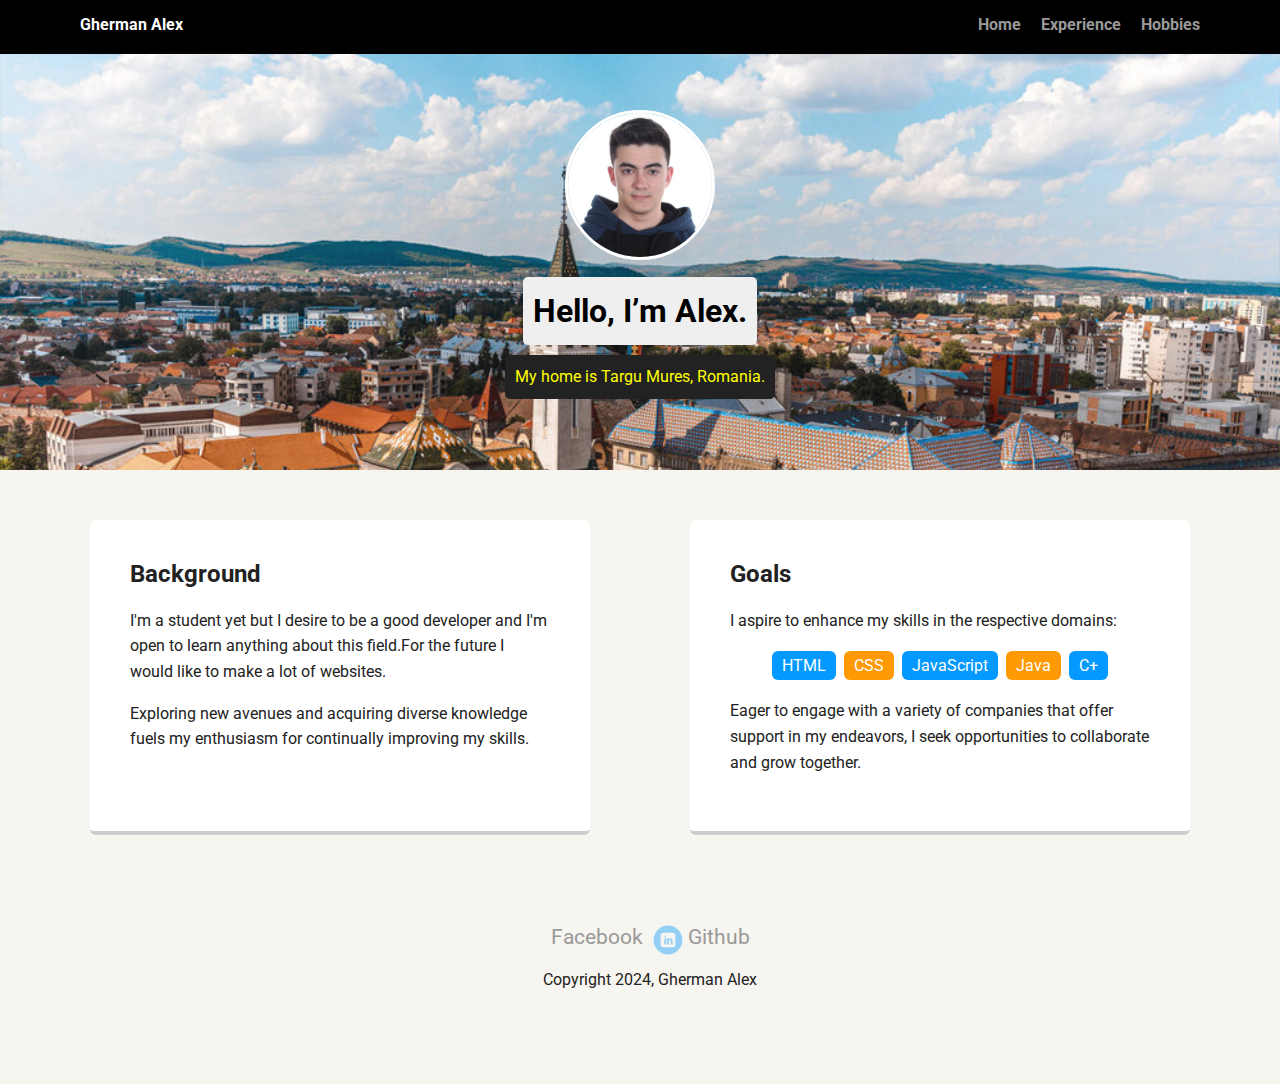
==== index.html @ bfb5fe92 "Add files via upload" ====
<!doctype html>
<html lang="en">
<head>
  <meta charset="utf-8">
  <title>Gherman Alex's Profile</title>
  <meta name="viewport" content="width=device-width, initial-scale=1.0">
  <link rel="stylesheet" href="styles.css">
  <link href="https://fonts.googleapis.com/css?family=Muli%7CRoboto:400,300,500,700,900" rel="stylesheet"></head>
  <body>

    <div class="main-nav">
        <ul class="nav">
          <li class="name">Gherman Alex</li>
          <li><a href="index.html">Home</a></li>
          <li><a href="experience.html">Experience</a></li>
          <li><a href="hobbies.html">Hobbies</a></li>
        </ul>
    </div>

    <header class="index">
      <img src="images/alex.jpeg" alt="A picture of me at University" class="profile-image">
      <h1 class="tag name">Hello, I’m Alex.</h1>
      <p class="tag location">My home is Targu Mures, Romania.</p>
    </header>

    <main class="flex">
      <div class="card">
        <h2>Background</h2>
        <p>I'm a student yet but I desire to be a good developer and I'm open to learn anything about this field.For the future I would like to make a lot of websites. </p>
        <p>Exploring new avenues and acquiring diverse knowledge fuels my enthusiasm for continually improving my skills.</p>
      </div> 

      <div class="card">
        <h2>Goals</h2>
        <p>I aspire to enhance my skills in the respective domains:</p>
        <ul class="skills">
          <li>HTML</li>
          <li>CSS</li>
          <li>JavaScript</li>
          <li>Java</li>
          <li>C+</li>
        </ul>
        <p>Eager to engage with a variety of companies that offer support in my endeavors, I seek opportunities to collaborate and grow together.</p>
      </div> 

    </main>
    <footer>
      <ul>
        <li><a href="https://www.facebook.com/AlexGh21" target="_blank">Facebook</a></li>
        <li><a href="#" class="social linkedin">LinkedIn</a></li>
        <li><a href="https://github.com/AlexGh19" target="_blank">Github</a></li>
      </ul>
      <p class="copyright">Copyright 2024, Gherman Alex</p>
    </footer>
  </body>
  </html>
---- styles.css ----
/* Global Layout Set-up */
* { 
  box-sizing: border-box;
}
  
body {
  margin: 0;
  padding: 0;
  text-align: center;
  font-family: 'Roboto', sans-serif;
  color: #222;
  background: #f7f5f0;
}
/* Link Styles */

a {
  text-decoration: none;
  color: #999;
}
a:hover {
  color: #6633ff;
}

/* Section Styles */

.main-nav {
  width: 100%;
  background: black;
  min-height: 30px;
  padding: 10px;
  position: fixed;
  text-align: center;
}
.nav {
  display: flex;
  justify-content: space-around;
  font-weight: 700;
  list-style-type: none;
  margin: 0 auto;
  padding: 0;
}

.nav .name {
    display: block;
    margin-right: auto;
    color: white;
}
.nav li {
  padding: 5px 10px 10px 10px;
}
.nav a {
  transition: all .5s;
}
.nav a:hover {
  color: rgb(6, 5, 5)
}

header {
  text-align: center;
  
  overflow: hidden;
  padding-top: 60px;
  line-height: 1.5;
}
header.index {
  background: url('images/imag.jpg') no-repeat top center;
  background-size: cover;
}
header.experience {
  background: url('images/ph.jpg') no-repeat top center;
  background-size: cover;
  
}
.experience-image {
 background-size: small;
  width: 20%;
}
}
header {
  line-height: 1.5;
}
header .profile-image {
  margin-top: 50px;
  width: 150px;
  height: 150px;
  border-radius: 50%;
  border: 3px solid white;
  transition: all .5s;
}
header .profile-image:hover {
  transform: scale(1.2) rotate(5deg);
}
.tag {
  background-color: #efefef;
  color: black;
  padding: 10px;
  border-radius: 5px;
  display: table;
  margin: 10px auto;
} 
.location {
  background-color: #222;
  color: yellow;
}
.card {
  margin: 30px;
  padding: 20px 40px 40px;
  max-width: 500px;
  text-align: left;
  background: #fff;
  border-bottom: 4px solid #ccc;
  border-radius: 6px;
  transition: all .5s;
}
.card:hover {
  border-color: #ff99ff;
}

ul.skills {
  padding: 0;
  text-align: center;
}

.skills li {
  border-radius: 6px;
  display: inline-block;
  background: #ff9904;
  color: white;
  padding: 5px 10px;
  margin: 2px;
}

.skills li:nth-child(odd) {
  background: #0399ff;
}

footer {
  width: 100%;
  min-height: 30px;
  padding: 20px 0 40px 20px;
}

footer .copyright {
  top: -8px;
  font-size: .75em;
}

footer ul {
  list-style-type: none;
  margin: 0;
  padding: 0;
}

footer ul li {
  display: inline-block;
}

a.social {
  display: inline-block;
  text-indent: -9999px;
  margin-left: 5px;
  width: 30px;
  height: 30px;
  background-size: 30px 30px;
  opacity: .4;
  transition: all .5s;
}
a.facebook {
  background-image: url(images/facebook.svg);
}
a.linkedin {
  background-image: url(images/linkedin.svg);
}
a.github {
  background-image: url(images/github.svg);
}
a.social:hover {
  opacity: 1;
}
.clearfix {
  clear: both;
}

/* Styles for larger screens */
@media screen and (min-width: 720px) {
  
  .flex {
      display: -ms-flexbox;      /* TWEENER - IE 10 */
      display: flex; 
      max-width: 1200px;
      -ms-flex-pack: distribute;
      justify-content: space-around;
      margin: 0 auto;
  }

  header {
    min-height: 470px;
  }

  .nav {
    max-width: 1200px;
    padding: 0 30px;
  }


  main {
    padding-top: 20px;
  }

  main p {
    line-height: 1.6em;
  }

  footer {
    font-size: 1.3em;
    max-width: 1200px;
    margin: 40px auto;
  }
  .bottom-corner-image {
    position: fixed;
    bottom: 0;
    right: 0;
    width: 100px; 
    height: auto; 
}
a.social {
  display: inline-block;
  text-indent: -9999px;
  margin-left: 5px;
  width: 30px;
  height: 30px;
  background-size: 30px 30px;
  opacity: .4;
  transition: all .5s;
}
header .experience .tag
{
  background-color: #efefef;
  color: black;
  padding: 10px;
  border-radius: 5px;
  display: table;
  margin: 10px auto;

}
.hobby-image {
  max-width: 100%;
  height: auto;
  max-height: 200px; 
}

.left {
  float: left;
  margin-right: 30px;
}

.right {
  float: right;
  margin-left: 20px;
}


}
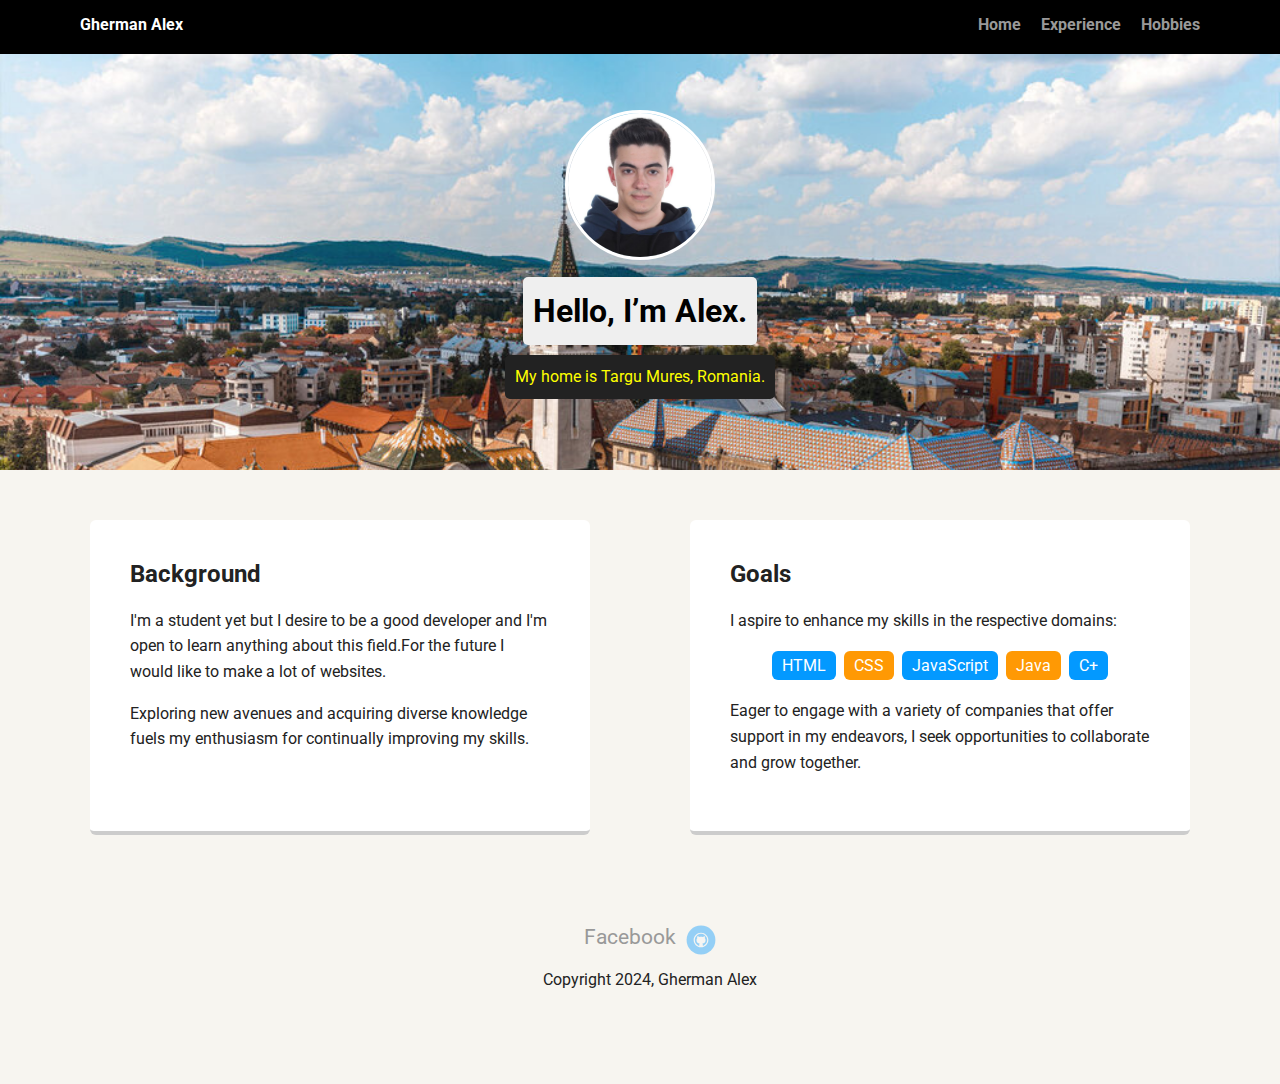
==== commit e2666407: "Update index.html" ====
--- a/index.html
+++ b/index.html
@@ -46,9 +46,8 @@
     </main>
     <footer>
       <ul>
-        <li><a href="https://www.facebook.com/AlexGh21" target="_blank">Facebook</a></li>
-        <li><a href="#" class="social linkedin">LinkedIn</a></li>
-        <li><a href="https://github.com/AlexGh19" target="_blank">Github</a></li>
+        <li><a href="https://www.facebook.com/AlexGh21"class="">Facebook</a></li>
+       <li><a href="https://github.com/AlexGh19"class="social github">Github</a></li>
       </ul>
       <p class="copyright">Copyright 2024, Gherman Alex</p>
     </footer>
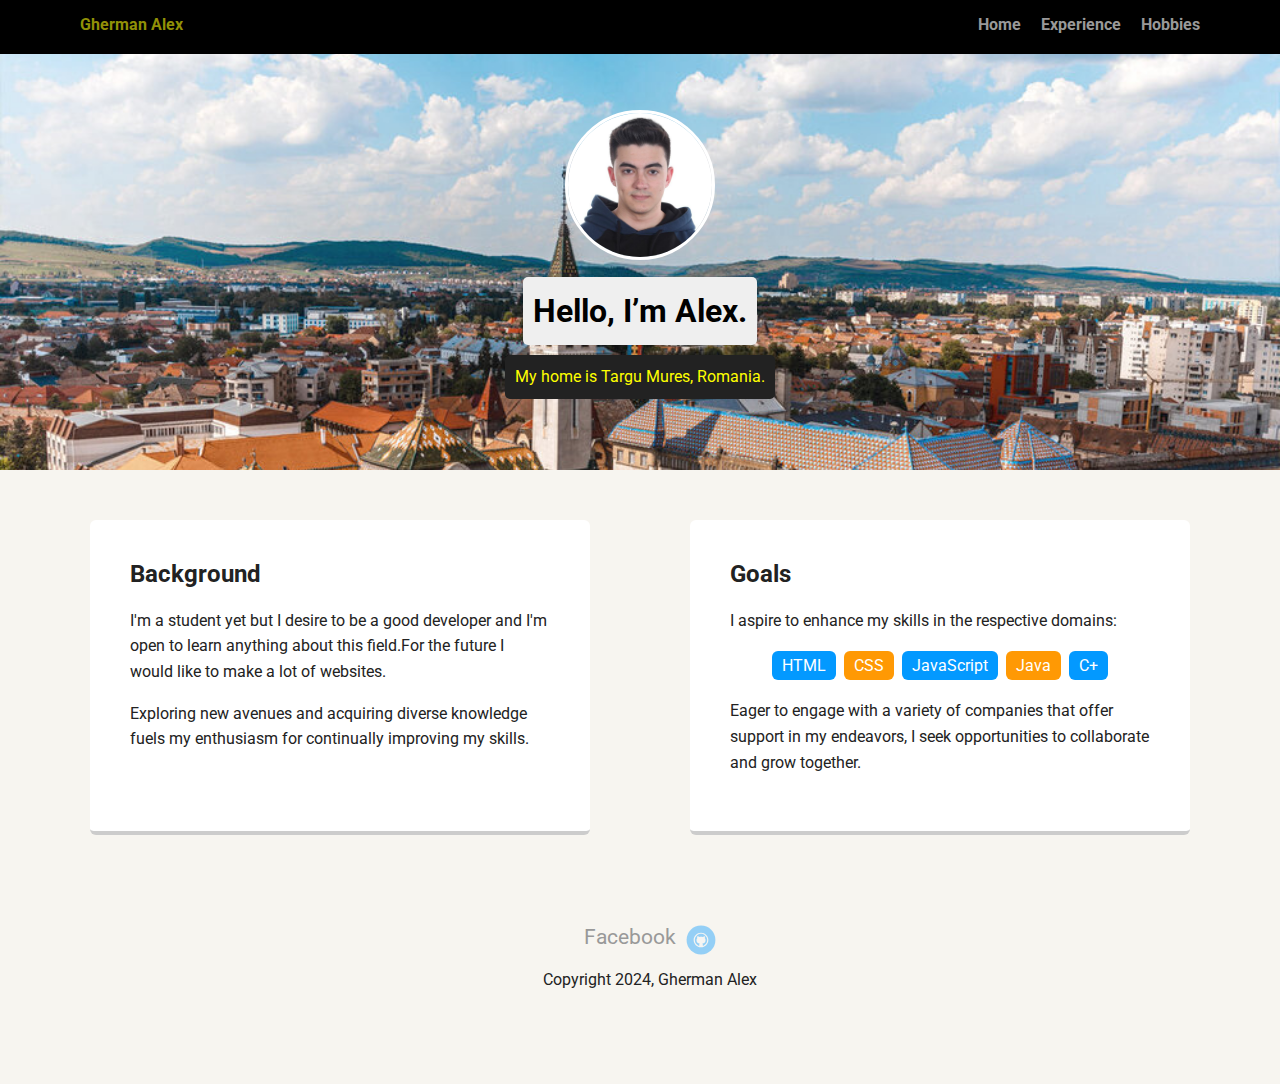
==== commit 528ba065: "Update index.html" ====
--- a/index.html
+++ b/index.html
@@ -46,7 +46,7 @@
     </main>
     <footer>
       <ul>
-        <li><a href="https://www.facebook.com/AlexGh21"class="">Facebook</a></li>
+        <li><a href="https://www.facebook.com/AlexGh21"class="facebook">Facebook</a></li>
        <li><a href="https://github.com/AlexGh19"class="social github">Github</a></li>
       </ul>
       <p class="copyright">Copyright 2024, Gherman Alex</p>
--- a/styles.css
+++ b/styles.css
@@ -43,7 +43,7 @@
 .nav .name {
     display: block;
     margin-right: auto;
-    color: white;
+    color: rgb(145, 145, 7);
 }
 .nav li {
   padding: 5px 10px 10px 10px;
@@ -74,7 +74,6 @@
 .experience-image {
  background-size: small;
   width: 20%;
-}
 }
 header {
   line-height: 1.5;
@@ -168,9 +167,7 @@
 a.facebook {
   background-image: url(images/facebook.svg);
 }
-a.linkedin {
-  background-image: url(images/linkedin.svg);
-}
+
 a.github {
   background-image: url(images/github.svg);
 }
@@ -258,7 +255,5 @@
   float: right;
   margin-left: 20px;
 }
-
-
-}
-
+}
+
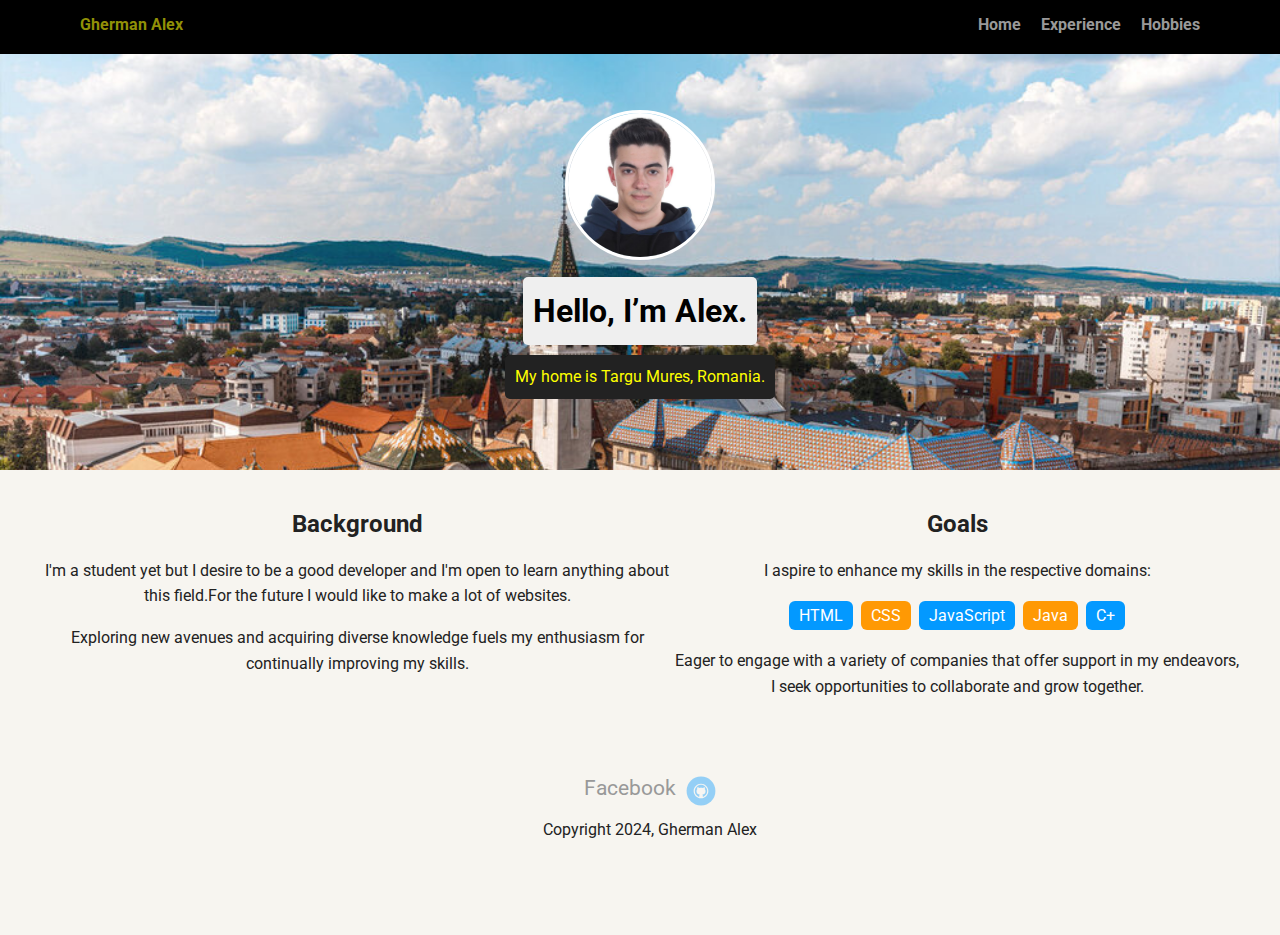
==== commit acd8c194: "Update index.html" ====
--- a/index.html
+++ b/index.html
@@ -8,14 +8,14 @@
   <link href="https://fonts.googleapis.com/css?family=Muli%7CRoboto:400,300,500,700,900" rel="stylesheet"></head>
   <body>
 
-    <div class="main-nav">
+    <nav class="main-nav">
         <ul class="nav">
           <li class="name">Gherman Alex</li>
           <li><a href="index.html">Home</a></li>
           <li><a href="experience.html">Experience</a></li>
           <li><a href="hobbies.html">Hobbies</a></li>
         </ul>
-    </div>
+      </nav>
 
     <header class="index">
       <img src="images/alex.jpeg" alt="A picture of me at University" class="profile-image">
@@ -24,13 +24,13 @@
     </header>
 
     <main class="flex">
-      <div class="card">
+      <article>
         <h2>Background</h2>
         <p>I'm a student yet but I desire to be a good developer and I'm open to learn anything about this field.For the future I would like to make a lot of websites. </p>
         <p>Exploring new avenues and acquiring diverse knowledge fuels my enthusiasm for continually improving my skills.</p>
-      </div> 
+      </article> 
 
-      <div class="card">
+      <article>
         <h2>Goals</h2>
         <p>I aspire to enhance my skills in the respective domains:</p>
         <ul class="skills">
@@ -41,13 +41,13 @@
           <li>C+</li>
         </ul>
         <p>Eager to engage with a variety of companies that offer support in my endeavors, I seek opportunities to collaborate and grow together.</p>
-      </div> 
+      </article> 
 
     </main>
     <footer>
       <ul>
         <li><a href="https://www.facebook.com/AlexGh21"class="facebook">Facebook</a></li>
-       <li><a href="https://github.com/AlexGh19"class="social github">Github</a></li>
+       <li><a href="https://github.com/AlexGh19" class="social github">Github</a></li>
       </ul>
       <p class="copyright">Copyright 2024, Gherman Alex</p>
     </footer>
